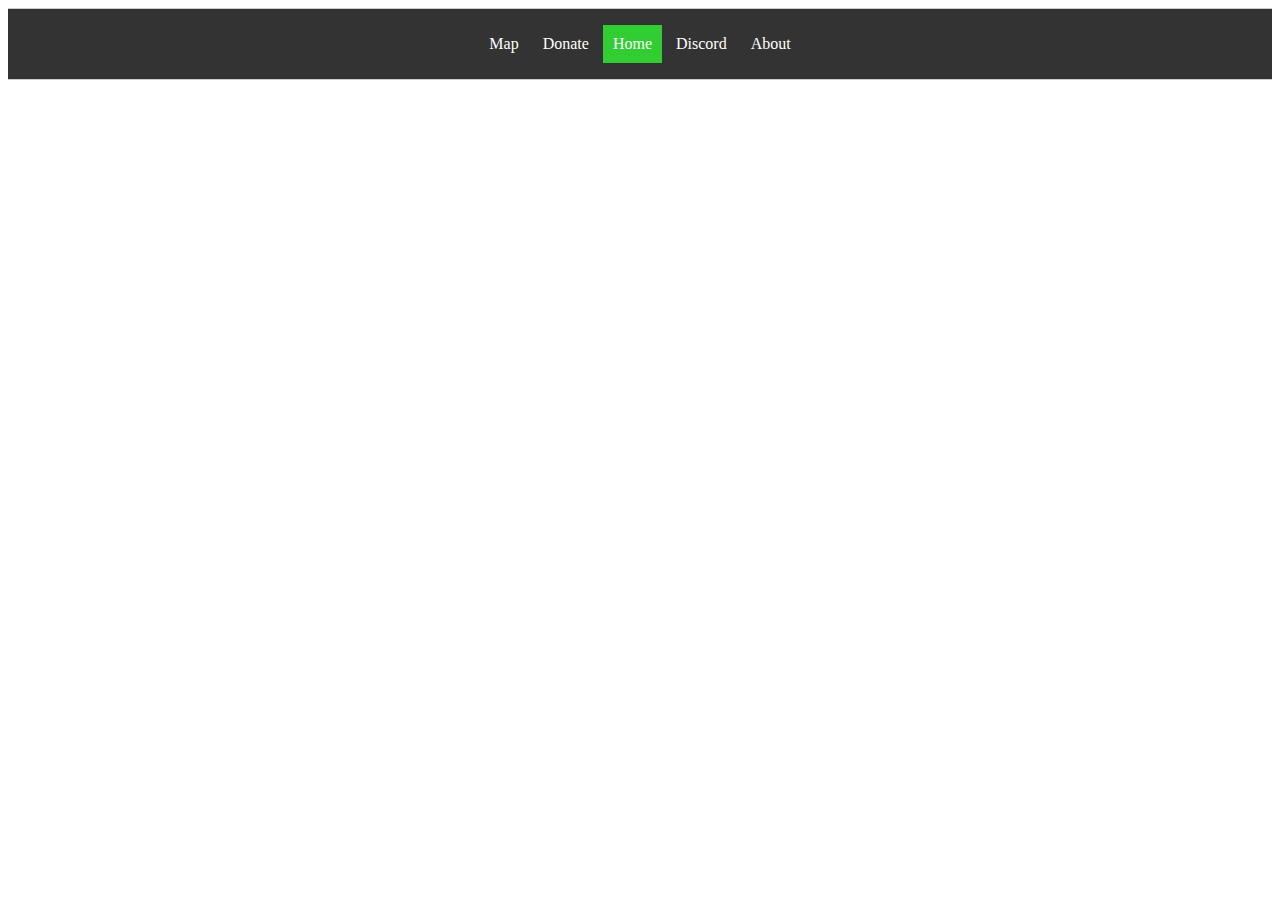
==== index.html @ 510c3db6 "First Commit" ====
<!doctype html>
<html>
<head>
<meta charset="utf-8">
<title>WhiteDaBoyz</title>
<link rel="stylesheet" href="navBar.css">
</head>

<body>
	<div id="navBar">
	<ul class="nav">
  <li><a href="Map/Map.html">Map</a></li>
  <li><a href="">Donate</a></li>
	<li><p>Home</p></li>
  
  <li><a href="Discord/discord.html">Discord</a></li>
  <li><a href="">About</a></li>
</ul>
	</div>
</body>
</html>
---- navBar.css ----
.nav{
    border:1px solid #ccc;
    border-width:1px 0;
    list-style:none;
    margin:0;
    padding:0;
    text-align:center;
}
.nav li{
    display:inline;
}
.nav a{
    display:inline-block;
	color: white;
    padding:10px;
	text-decoration: none;
}
.nav a:hover{
	background-color: #111
}
.nav p {
	background-color: limegreen;
	display: inline-block;
	color: white;
	padding:10px;
	text-decoration: none;
}
div#navBar {
	background-color: #333
}
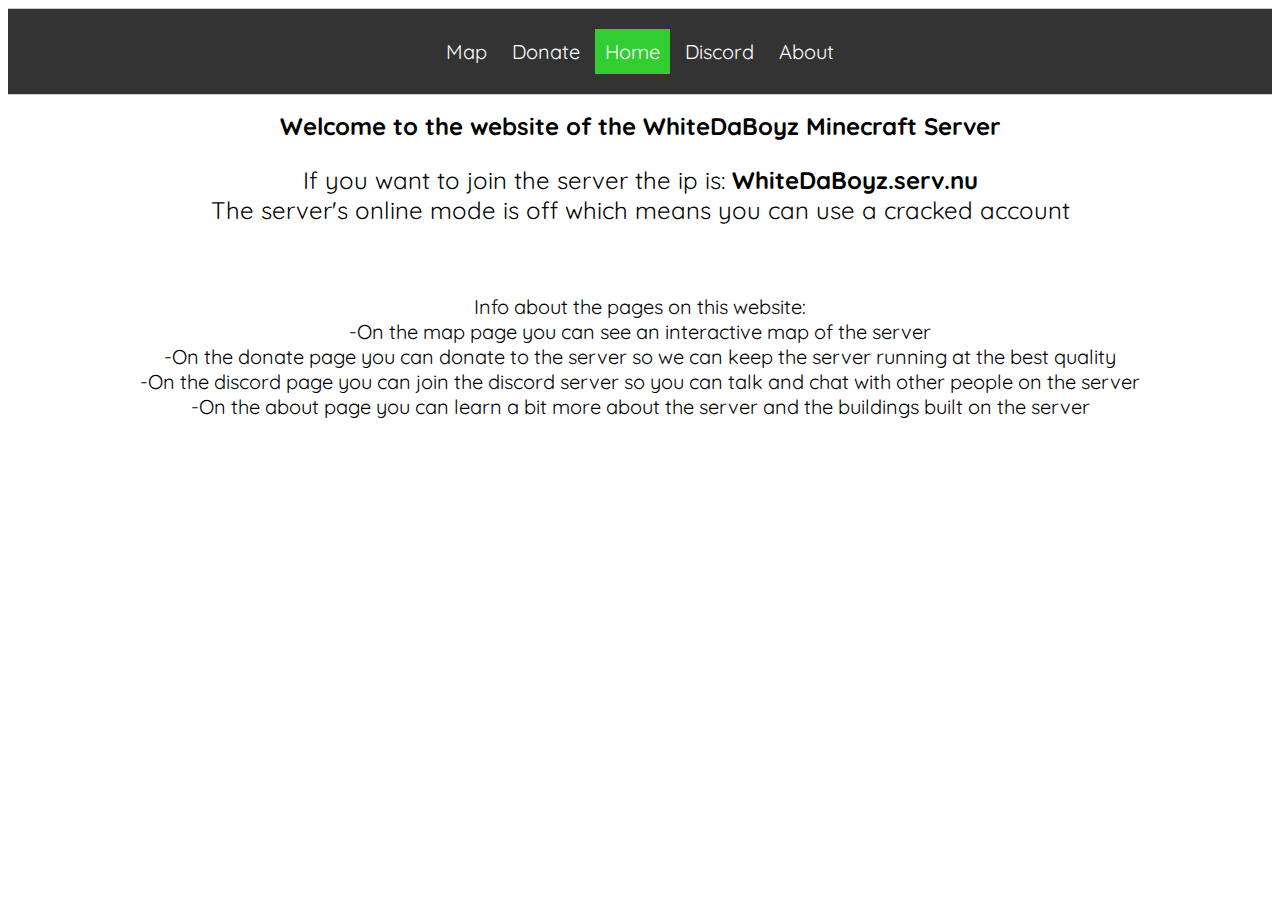
==== commit 85a4af44: "info in index" ====
--- a/index.html
+++ b/index.html
@@ -3,13 +3,17 @@
 <head>
 <meta charset="utf-8">
 <title>WhiteDaBoyz</title>
+	
+<link href="index.css" rel="stylesheet" type="text/css">
 <link rel="stylesheet" href="navBar.css">
+	<link rel="preconnect" href="https://fonts.gstatic.com">
+<link href="https://fonts.googleapis.com/css2?family=Open+Sans+Condensed:wght@300&family=Quicksand:wght@300&display=swap" rel="stylesheet">
 </head>
 
 <body>
 	<div id="navBar">
 	<ul class="nav">
-  <li><a href="Map/Map.html">Map</a></li>
+  <li><a href="http://51.178.76.238:21735/">Map</a></li>
   <li><a href="">Donate</a></li>
 	<li><p>Home</p></li>
   
@@ -17,5 +21,16 @@
   <li><a href="">About</a></li>
 </ul>
 	</div>
+	<h1 class="header">Welcome to the website of the WhiteDaBoyz Minecraft Server</h1>
+	<p class="header">If you want to join the server the ip is: <b class="header">WhiteDaBoyz.serv.nu</b><br>
+		The server's online mode is off which means you can use a cracked account</p>
+	<br>
+	<div id="info"><p>Info about the pages on this website:
+		<br>-On the map page you can see an interactive map of the server
+		<br>-On the donate page you can donate to the server so we can keep the server running at the best quality
+		<br>-On the discord page you can join the discord server so you can talk and chat with other people on the server
+		<br>-On the about page you can learn a bit more about the server and the buildings built on the server
+	</p>
+	</div>
 </body>
 </html>
--- a/index.css
+++ b/index.css
@@ -0,0 +1,24 @@
+/* Fonts
+font-family: 'Open Sans Condensed', sans-serif;
+font-family: 'Quicksand', sans-serif;
+*/
+
+
+
+
+
+/*#info p {
+	text-align: left;
+}
+#info {
+	margin-left: 25%
+}*/
+.header {
+	font-size: 18pt;
+}
+
+* {
+	text-align: center;
+	font-family: 'Quicksand', sans-serif;
+	font-size: 15pt;
+}
--- a/navBar.css
+++ b/navBar.css
@@ -5,6 +5,8 @@
     margin:0;
     padding:0;
     text-align:center;
+	font-family: 'Quicksand', sans-serif;
+	font-size: 15pt;
 }
 .nav li{
     display:inline;
@@ -27,4 +29,4 @@
 }
 div#navBar {
 	background-color: #333
-}+}
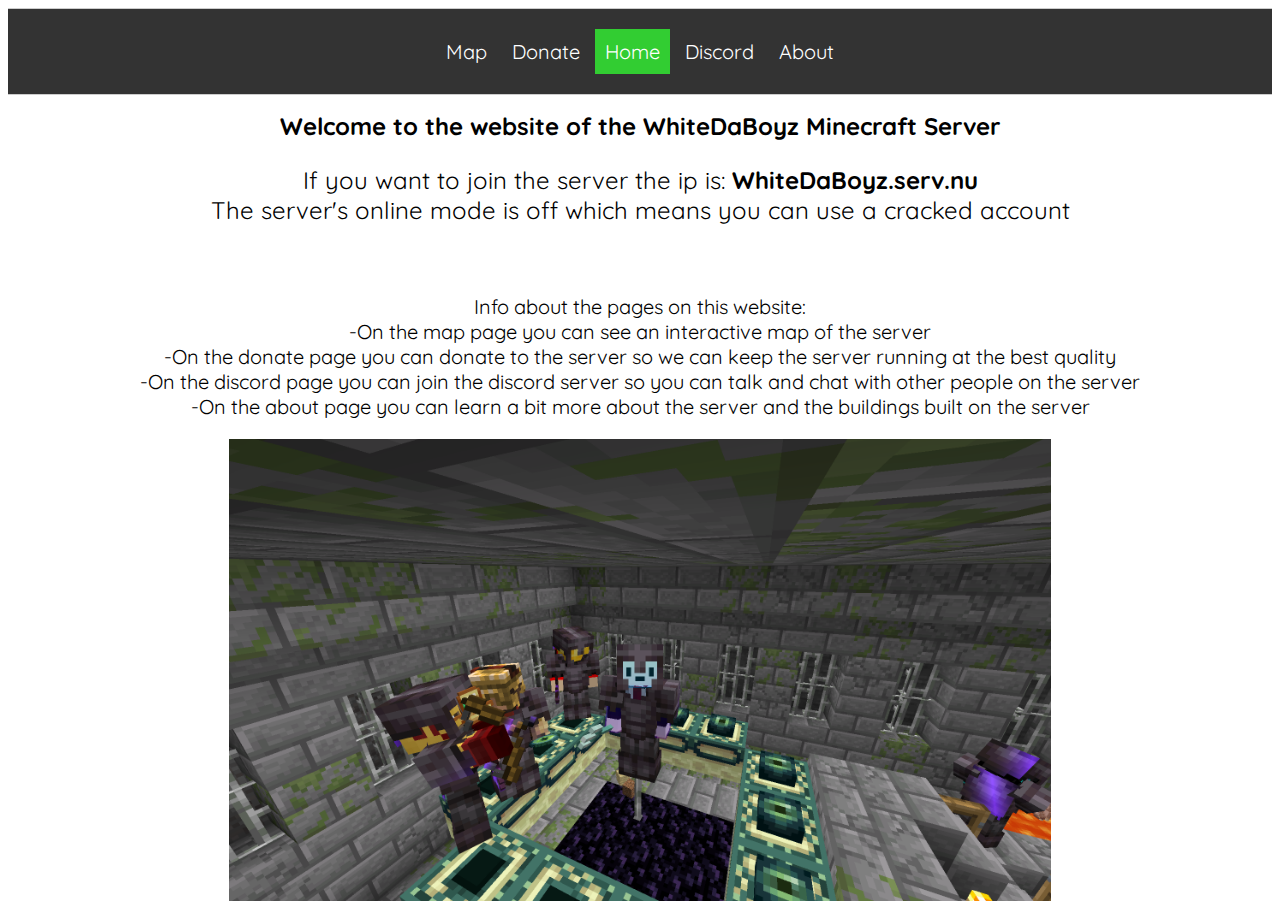
==== commit 40e8e15d: "first image" ====
--- a/index.html
+++ b/index.html
@@ -32,5 +32,6 @@
 		<br>-On the about page you can learn a bit more about the server and the buildings built on the server
 	</p>
 	</div>
+	<img src="sources/images/endbattle.png" alt="endportal screenshot" />
 </body>
 </html>
--- a/index.css
+++ b/index.css
@@ -16,7 +16,10 @@
 .header {
 	font-size: 18pt;
 }
-
+img {
+	width: 65%;
+	height: auto;
+}
 * {
 	text-align: center;
 	font-family: 'Quicksand', sans-serif;
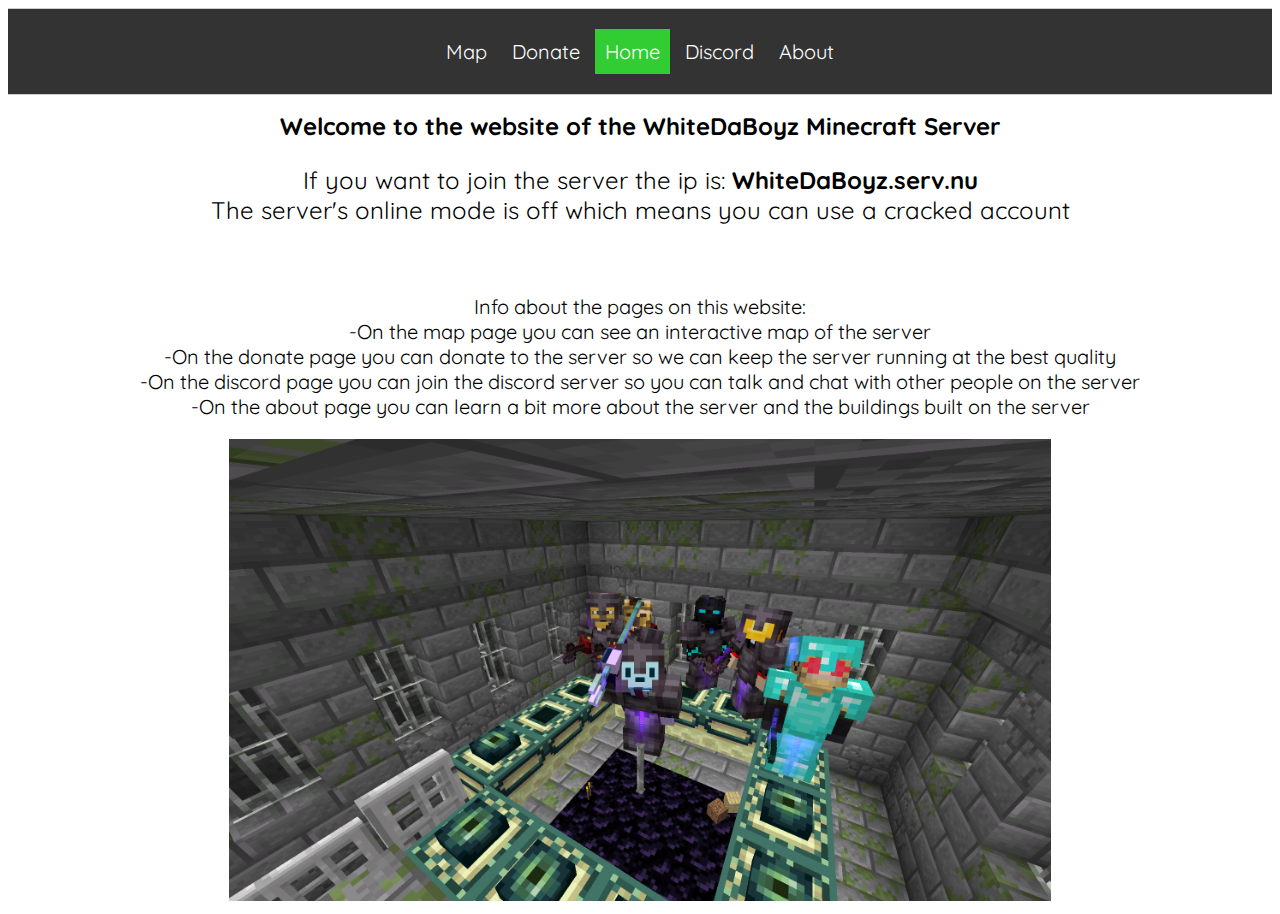
==== commit 70406165: "forgot the changes" ====
--- a/index.html
+++ b/index.html
@@ -14,11 +14,11 @@
 	<div id="navBar">
 	<ul class="nav">
   <li><a href="http://51.178.76.238:21735/">Map</a></li>
-  <li><a href="">Donate</a></li>
+  <li><a href="Donate/donate.html">Donate</a></li>
 	<li><p>Home</p></li>
   
   <li><a href="Discord/discord.html">Discord</a></li>
-  <li><a href="">About</a></li>
+  <li><a href="About/about.html">About</a></li>
 </ul>
 	</div>
 	<h1 class="header">Welcome to the website of the WhiteDaBoyz Minecraft Server</h1>
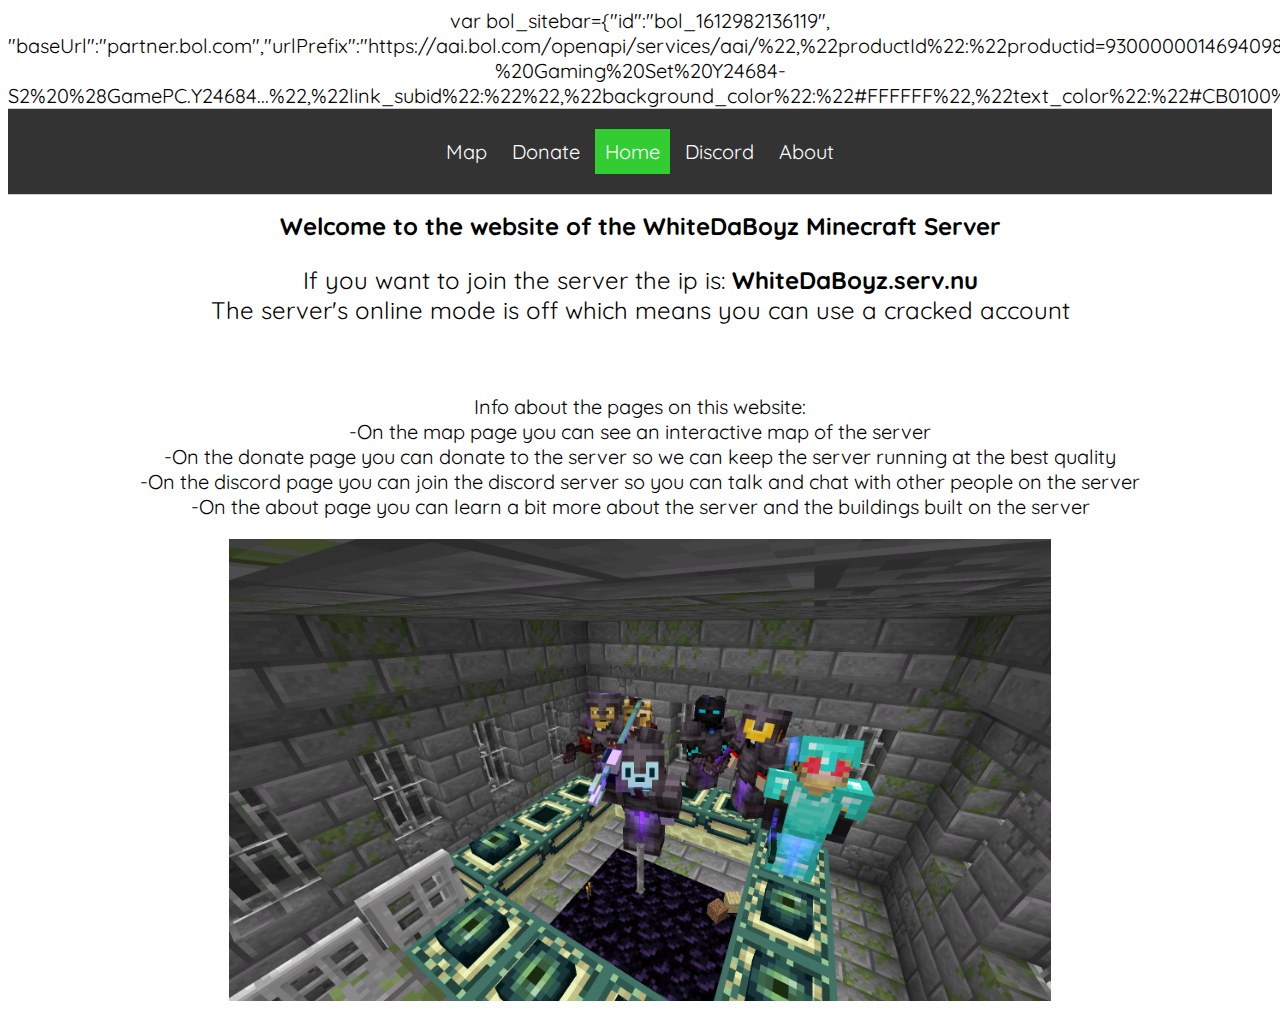
==== commit c9269dcf: "ad test" ====
--- a/index.html
+++ b/index.html
@@ -1,37 +1,47 @@
 <!doctype html>
 <html>
+
 <head>
-<meta charset="utf-8">
-<title>WhiteDaBoyz</title>
-	
-<link href="index.css" rel="stylesheet" type="text/css">
-<link rel="stylesheet" href="navBar.css">
+	<meta charset="utf-8">
+	<title>WhiteDaBoyz</title>
+
+	<link href="index.css" rel="stylesheet" type="text/css">
+	<link rel="stylesheet" href="navBar.css">
 	<link rel="preconnect" href="https://fonts.gstatic.com">
-<link href="https://fonts.googleapis.com/css2?family=Open+Sans+Condensed:wght@300&family=Quicksand:wght@300&display=swap" rel="stylesheet">
+	<link
+		href="https://fonts.googleapis.com/css2?family=Open+Sans+Condensed:wght@300&family=Quicksand:wght@300&display=swap"
+		rel="stylesheet">
+		<script type="text/javascript"></script>var bol_sitebar={"id":"bol_1612982136119", "baseUrl":"partner.bol.com","urlPrefix":"https://aai.bol.com/openapi/services/aai/%22,%22productId%22:%22productid=9300000014694098%22,%22familyId%22:%22%22,%22site_id%22:%221151324%22,%22target%22:true,%22rating%22:true,%22price%22:true,%22deliveryDescription%22:true,%22button%22:true,%22link_name%22:%22ScreenON%20-%20Gaming%20Set%20Y24684-S2%20%28GamePC.Y24684...%22,%22link_subid%22:%22%22,%22background_color%22:%22#FFFFFF%22,%22text_color%22:%22#CB0100%22,%22link_color%22:%22#0000FF%22%7D";</script>
+		<script type="text/javascript" src="https://partner.bol.com/promotion/static/js/partnerProductlink.js" id="bol_1612982136119"></script>
 </head>
 
 <body>
 	<div id="navBar">
-	<ul class="nav">
-  <li><a href="http://51.178.76.238:21735/">Map</a></li>
-  <li><a href="Donate/donate.html">Donate</a></li>
-	<li><p>Home</p></li>
-  
-  <li><a href="Discord/discord.html">Discord</a></li>
-  <li><a href="About/about.html">About</a></li>
-</ul>
+		<ul class="nav">
+			<li><a href="http://51.178.76.238:21735/">Map</a></li>
+			<li><a href="Donate/donate.html">Donate</a></li>
+			<li>
+				<p>Home</p>
+			</li>
+
+			<li><a href="Discord/discord.html">Discord</a></li>
+			<li><a href="About/about.html">About</a></li>
+		</ul>
 	</div>
 	<h1 class="header">Welcome to the website of the WhiteDaBoyz Minecraft Server</h1>
 	<p class="header">If you want to join the server the ip is: <b class="header">WhiteDaBoyz.serv.nu</b><br>
 		The server's online mode is off which means you can use a cracked account</p>
 	<br>
-	<div id="info"><p>Info about the pages on this website:
-		<br>-On the map page you can see an interactive map of the server
-		<br>-On the donate page you can donate to the server so we can keep the server running at the best quality
-		<br>-On the discord page you can join the discord server so you can talk and chat with other people on the server
-		<br>-On the about page you can learn a bit more about the server and the buildings built on the server
-	</p>
+	<div id="info">
+		<p>Info about the pages on this website:
+			<br>-On the map page you can see an interactive map of the server
+			<br>-On the donate page you can donate to the server so we can keep the server running at the best quality
+			<br>-On the discord page you can join the discord server so you can talk and chat with other people on the
+			server
+			<br>-On the about page you can learn a bit more about the server and the buildings built on the server
+		</p>
 	</div>
 	<img src="sources/images/endbattle.png" alt="endportal screenshot" />
 </body>
-</html>
+
+</html>--- a/index.css
+++ b/index.css
@@ -4,7 +4,7 @@
 */
 
 
-
+/* Test */
 
 
 /*#info p {
